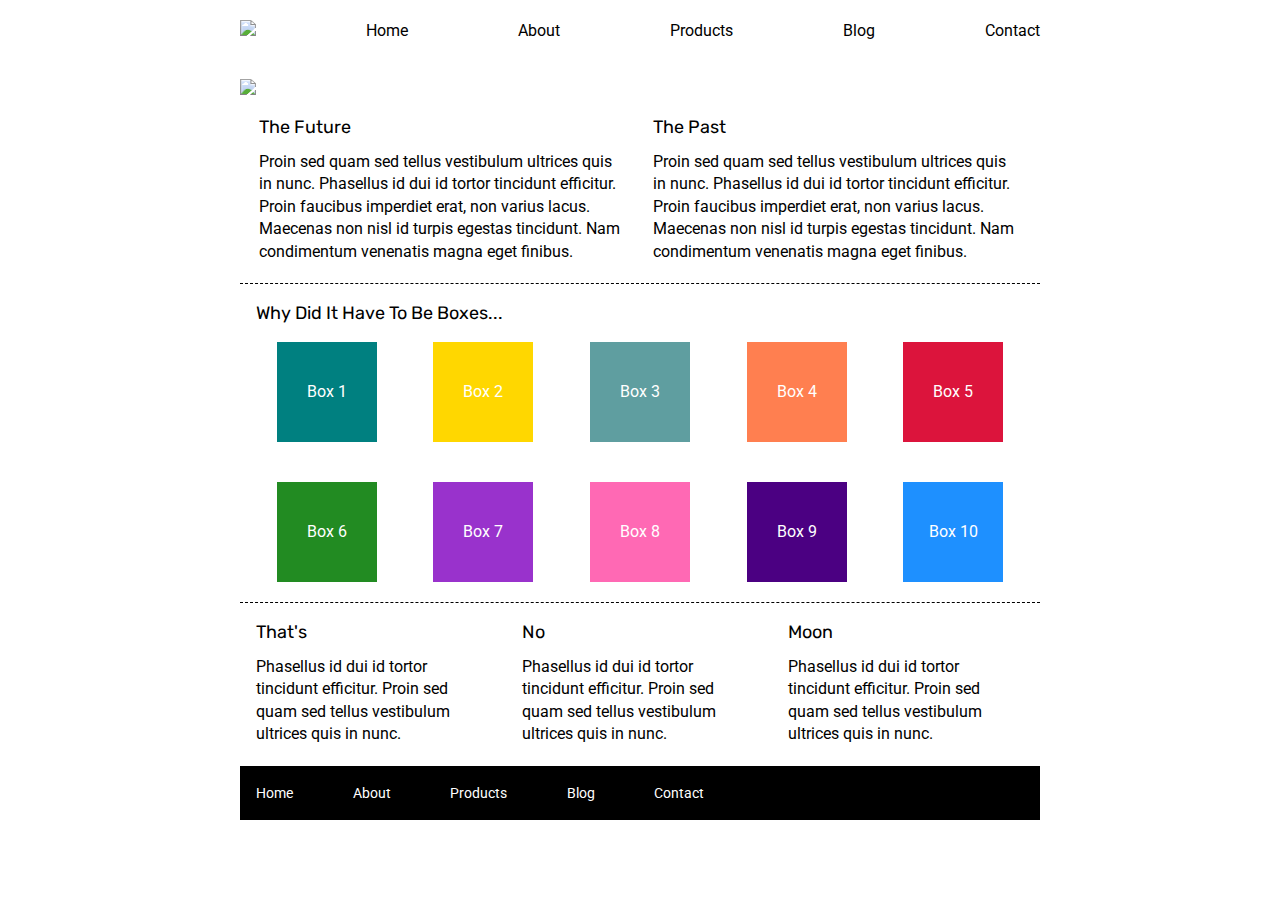
==== index.html @ da2c3249 "finished index.html page" ====
<!doctype html>

<html lang="en">
<head>
  <meta charset="utf-8">

  <title>Sprint Challenge - Home</title>

  <link href="https://fonts.googleapis.com/css?family=Roboto|Rubik" rel="stylesheet">
  <link rel="stylesheet" href="css/index.css">

</head>

<body>
    <div class="container">
        <header>
            <nav>
                <a href="#">
                    <img src="./img/lambda-black.png">
                </a>
                <a href="#">Home</a>
                <a href="./about.html">About</a>
                <a href="#">Products</a>
                <a href="#">Blog</a>
                <a href="#">Contact</a>
            </nav>
        </header>

        <img class="img-jumbo" src="./img/jumbo.jpg">

        <section class="top-content">
            <div class="text-container">
                <h2>The Future</h2>
                <p>Proin sed quam sed tellus vestibulum ultrices quis in nunc. Phasellus id dui id tortor tincidunt efficitur. Proin faucibus imperdiet erat, non varius lacus. Maecenas non nisl id turpis egestas tincidunt. Nam condimentum venenatis magna eget finibus.</p>
            </div>
            <div class="text-container">
                <h2>The Past</h2>
                <p>Proin sed quam sed tellus vestibulum ultrices quis in nunc. Phasellus id dui id tortor tincidunt efficitur. Proin faucibus imperdiet erat, non varius lacus. Maecenas non nisl id turpis egestas tincidunt. Nam condimentum venenatis magna eget finibus.</p>
            </div>
        </section>
        
        <section class="middle-content">
        
            <h2>Why Did It Have To Be Boxes...</h2>
            
            <div class="boxes">
                <div class="box" id="box1">Box 1</div>
                <div class="box" id="box2">Box 2</div>
                <div class="box" id="box3">Box 3</div>
                <div class="box" id="box4">Box 4</div>
                <div class="box" id="box5">Box 5</div>
                <div class="box" id="box6">Box 6</div>
                <div class="box" id="box7">Box 7</div>
                <div class="box" id="box8">Box 8</div>
                <div class="box" id="box9">Box 9</div>
                <div class="box" id="box10">Box 10</div>
            </div>
        
        </section>

        <section class="bottom-content">

            <div class="text-container">
                <h2>That's</h2>
                <p>Phasellus id dui id tortor tincidunt efficitur. Proin sed quam sed tellus vestibulum ultrices quis in nunc.</p>
            </div>
            <div class="text-container">
                <h2>No</h2>
                <p>Phasellus id dui id tortor tincidunt efficitur. Proin sed quam sed tellus vestibulum ultrices quis in nunc.</p>
            </div>
            <div class="text-container">
                <h2>Moon</h2>
                <p>Phasellus id dui id tortor tincidunt efficitur. Proin sed quam sed tellus vestibulum ultrices quis in nunc.</p>
            </div>

        </section>
        
        <footer>
            <nav>
                <a href="#">Home</a>
                <a href="./about.html">About</a>
                <a href="#">Products</a>
                <a href="#">Blog</a>
                <a href="#">Contact</a>
            </nav>
        </footer>
    </div><!-- container -->        
</body>
</html>
---- css/index.css ----
/* http://meyerweb.com/eric/tools/css/reset/ 
   v2.0 | 20110126
   License: none (public domain)
*/

html, body, div, span, applet, object, iframe,
h1, h2, h3, h4, h5, h6, p, blockquote, pre,
a, abbr, acronym, address, big, cite, code,
del, dfn, em, img, ins, kbd, q, s, samp,
small, strike, strong, sub, sup, tt, var,
b, u, i, center,
dl, dt, dd, ol, ul, li,
fieldset, form, label, legend,
table, caption, tbody, tfoot, thead, tr, th, td,
article, aside, canvas, details, embed, 
figure, figcaption, footer, header, hgroup, 
menu, nav, output, ruby, section, summary,
time, mark, audio, video {
	margin: 0;
	padding: 0;
	border: 0;
	font-size: 100%;
	font: inherit;
	vertical-align: baseline;
}
/* HTML5 display-role reset for older browsers */
article, aside, details, figcaption, figure, 
footer, header, hgroup, menu, nav, section {
	display: block;
}
body {
	line-height: 1;
}
ol, ul {
	list-style: none;
}
blockquote, q {
	quotes: none;
}
blockquote:before, blockquote:after,
q:before, q:after {
	content: '';
	content: none;
}
table {
	border-collapse: collapse;
	border-spacing: 0;
}

* {
    box-sizing: border-box;
}

html, body {
    height: 100%;
    font-family: 'Roboto', sans-serif;
}

h1, h2, h3, h4, h5 {
    font-size: 18px;
    margin-bottom: 15px;
    font-family: 'Rubik', sans-serif;
}

p {
    line-height: 1.4;
}

.container {
    width: 800px;
    margin: 0 auto;
}

header nav {
    display: flex;
    flex-wrap: wrap;
    justify-content: space-between;
    align-items: baseline;
    margin: 20px 0px;
}

header nav a {
    text-decoration: none;
    color: black;
}

.top-content {
    display: flex;
    flex-wrap: wrap;
    justify-content: space-evenly;
    margin-bottom: 20px;
    border-bottom: 1px dashed black;
}

.top-content .text-container {
    width: 48%;
    padding: 0 1%;
    padding-bottom: 20px;  
}

.middle-content {
    margin-bottom: 20px;
    border-bottom: 1px dashed black;
}

.middle-content h2 {
    padding: 0 2%;
    margin-bottom: 0;
}

.middle-content .boxes {
    display: flex;
    flex-wrap: wrap;
    justify-content: space-evenly;
}

.middle-content .boxes .box {
    width: 12.5%;
    height: 100px;
    background: black;
    margin: 20px 2.5%;
    color: white;
    display: flex;
    align-items: center;
    justify-content: center;
}

.bottom-content {
    display: flex;
    margin: 0 2% 20px;
    justify-content: space-around;
}

.bottom-content .text-container {
    padding-right: 4%;
}

.bottom-content .text-container:last-child {
    padding-right: 0;
}

footer {
    width: 100%;
    background: black;
}

footer nav {
    width: 60%;
    display: flex;
    justify-content: space-between;
    align-items: center;
    padding: 20px 2%;
    font-size: 14px;
}

footer nav a {
    color: white;
    text-decoration: none;
}

.img-jumbo {
    margin: 20px 0px;
}

#box1 {
    background: teal;
}

#box2 {
    background: gold;
}

#box3 {
    background: cadetblue;
}

#box4 {
    background: coral;
}

#box5 {
    background: crimson;
}

#box6 {
    background: forestgreen;
}

#box7 {
    background: darkorchid;
}

#box8 {
    background: hotpink;
}

#box9 {
    background: indigo;
}

#box10 {
    background: dodgerblue;
}
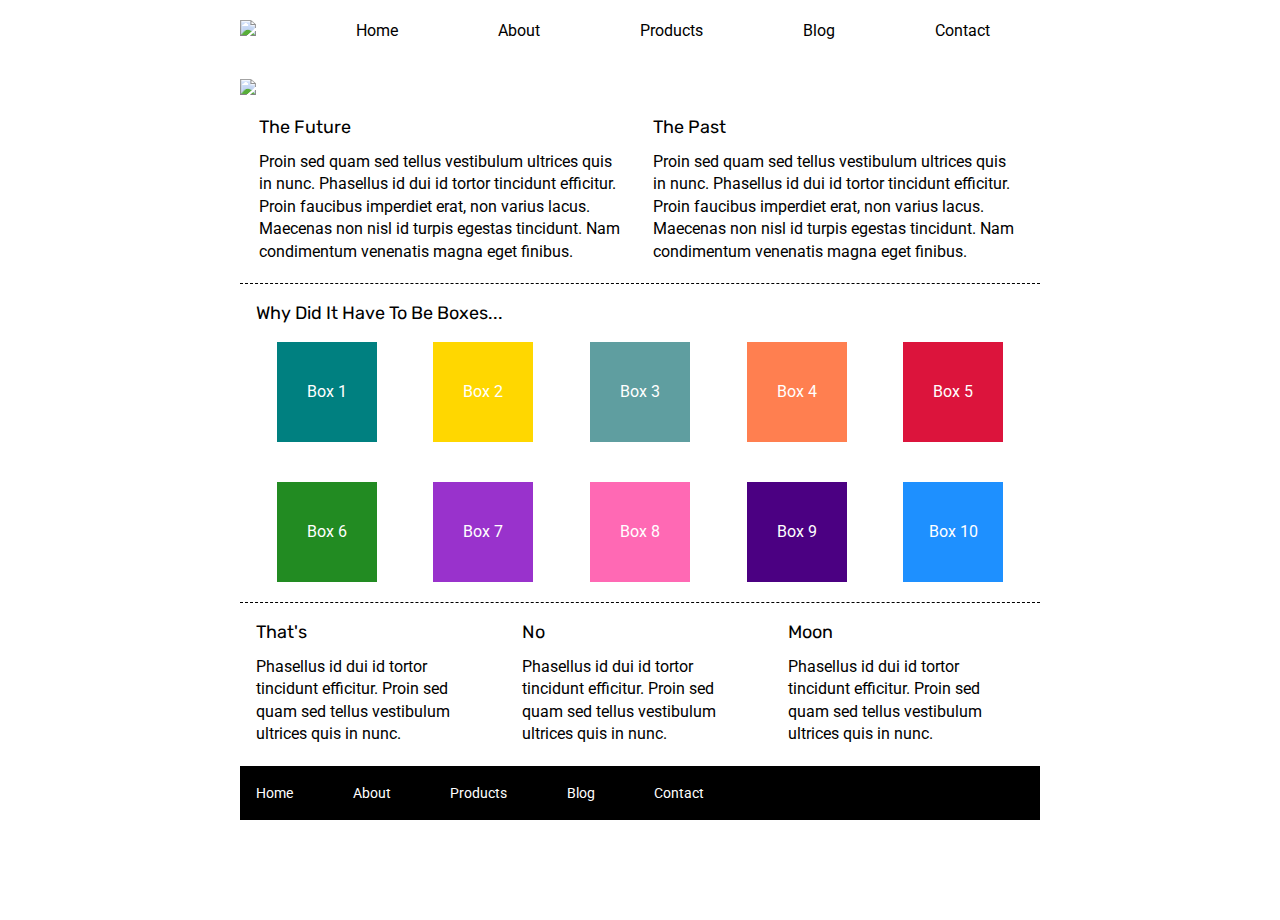
==== commit 04915b00: "relocated header-img to header tag" ====
--- a/index.html
+++ b/index.html
@@ -15,18 +15,16 @@
     <div class="container">
         <header>
             <nav>
-                <a href="#">
-                    <img src="./img/lambda-black.png">
-                </a>
+                <img src="./img/lambda-black.png">
                 <a href="#">Home</a>
                 <a href="./about.html">About</a>
                 <a href="#">Products</a>
                 <a href="#">Blog</a>
                 <a href="#">Contact</a>
             </nav>
+
+            <img class="img-jumbo" src="./img/jumbo.jpg">
         </header>
-
-        <img class="img-jumbo" src="./img/jumbo.jpg">
 
         <section class="top-content">
             <div class="text-container">
--- a/css/index.css
+++ b/css/index.css
@@ -69,7 +69,7 @@
 .container {
     width: 800px;
     margin: 0 auto;
-}
+}   
 
 header nav {
     display: flex;
@@ -77,6 +77,7 @@
     justify-content: space-between;
     align-items: baseline;
     margin: 20px 0px;
+    margin-right: 50px;
 }
 
 header nav a {
@@ -98,9 +99,41 @@
     padding-bottom: 20px;  
 }
 
+.top-content-about {
+    display: flex;
+    flex-wrap: wrap;
+    justify-content: space-evenly;
+    margin-bottom: 20px;
+    border-bottom: 1px dashed black;
+}
+
+.top-content-about .text-container {
+    width: 100%;
+    padding: 0 2%;
+    padding-bottom: 20px;  
+}
+
 .middle-content {
     margin-bottom: 20px;
     border-bottom: 1px dashed black;
+}
+
+.middle-content-about {
+    display: flex;
+    flex-wrap: wrap;
+    justify-content: space-between;
+    align-items: center;
+    margin-bottom: 20px;
+}
+
+.middle-content-section {
+    width: 46%;
+    margin: 2%;
+    border-bottom: 1px black dashed;
+}
+
+.middle-content-section img {
+    margin-bottom: 20px;
 }
 
 .middle-content h2 {
@@ -158,7 +191,7 @@
     text-decoration: none;
 }
 
-.img-jumbo {
+.img-jumbo, .img-jumbo-about {
     margin: 20px 0px;
 }
 
@@ -200,4 +233,18 @@
 
 #box10 {
     background: dodgerblue;
+}
+
+button {
+    background: white;
+    border: 2px black solid;
+    border-radius: 12px;
+    width: 125px;
+    height: 40px;
+    margin: 20px 0px;
+}
+
+button a {
+    text-decoration: none;
+    color: black;
 }